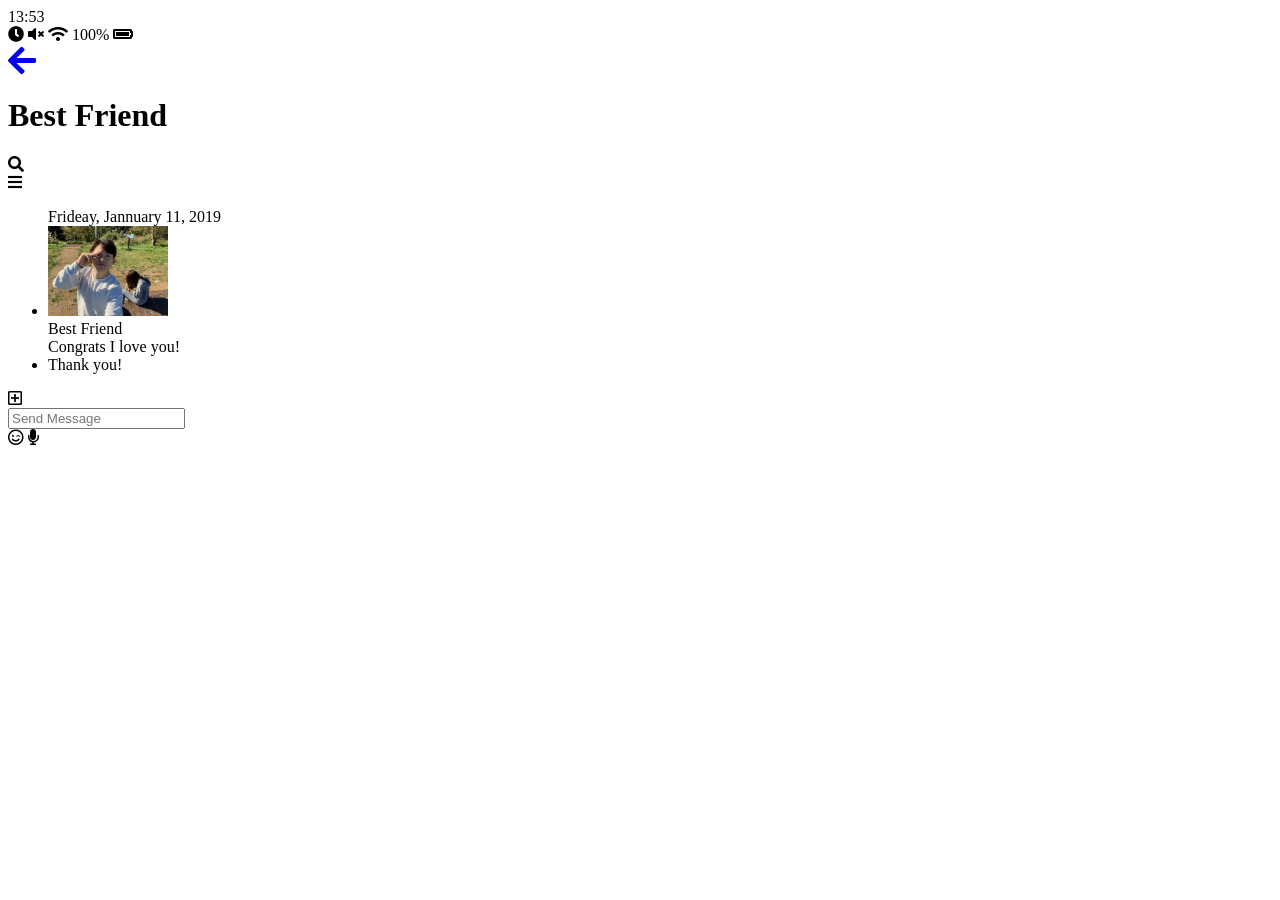
==== chat.html @ 6de1be9c "adding html files" ====
<!DOCTYPE html>
<html lang="en">
  <head>
    <meta charset="UTF-8" />
    <meta name="viewport" content="width=device-width, initial-scale=1.0" />
    <meta http-equiv="X-UA-Compatible" content="ie=edge" />
    <link
      rel="stylesheet"
      href="https://use.fontawesome.com/releases/v5.12.0/css/all.css"
      integrity="sha384-REHJTs1r2ErKBuJB0fCK99gCYsVjwxHrSU0N7I1zl9vZbggVJXRMsv/sLlOAGb4M"
      crossorigin="anonymous"
    />
    <title>Chat | Kakao clone</title>
  </head>

  <body>
    <div class="status-bar">
      <div class="status-bar__column">
        <span class="status-bar__clock">13:53</span>
      </div>
      <div class="status-bar__column">
        <i class="fas fa-clock"></i>
        <i class="fas fa-volume-mute"></i>
        <i class="fas fa-wifi"></i>
        <span class="status-bar__battery-level">100%</span>
        <i class="fas fa-battery-full"></i>
      </div>
    </div>
    <header class="header">
      <div class="header__column">
        <a href="index.html" class="header__back-btn">
          <i class="fas fa-arrow-left fa-2x"></i>
        </a>
        <h1 class="header__title">Best Friend</h1>
      </div>
      <div class="header__column">
        <span class="header__icon">
          <i class="fas fa-search"></i>
        </span>
        <div class="header__icon">
          <i class="fas fa-bars"></i>
        </div>
      </div>
    </header>
    <main class="chat">
      <ul class="chat__messages">
        <span class="chat__timestamp">Frideay, Jannuary 11, 2019</span>
        <li class="incoming-message message">
          <img
            src="images/avatar.jpeg"
            width="120"
            class="g-avatar message__avatar"
          />
          <div class="message__content">
            <span class="message__author">Best Friend</span>
            <div class="message__bubble">
              Congrats I love you!
            </div>
          </div>
          <span class="message__timestamp"></span>
        </li>
        <li class="incoming-message message">
          <span class="message__timestamp"></span>
          <div class="message__content">
            <div class="message__bubble">
              Thank you!
            </div>
          </div>
        </li>
      </ul>
    </main>
    <div class="chat__write">
      <div class="chat__write-column">
        <i class="far fa-plus-square"></i>
      </div>
      <div class="chat__write-column">
        <input
          type="text"
          placeholder="Send Message"
          class="chat__write-input"
        />
      </div>
      <div class="chat__write-column">
        <span class="chat__write-icon">
          <i class="far fa-smile-wink"></i>
        </span>
        <span class="chat__write-icon">
          <i class="fas fa-microphone"></i>
        </span>
      </div>
    </div>
  </body>
</html>
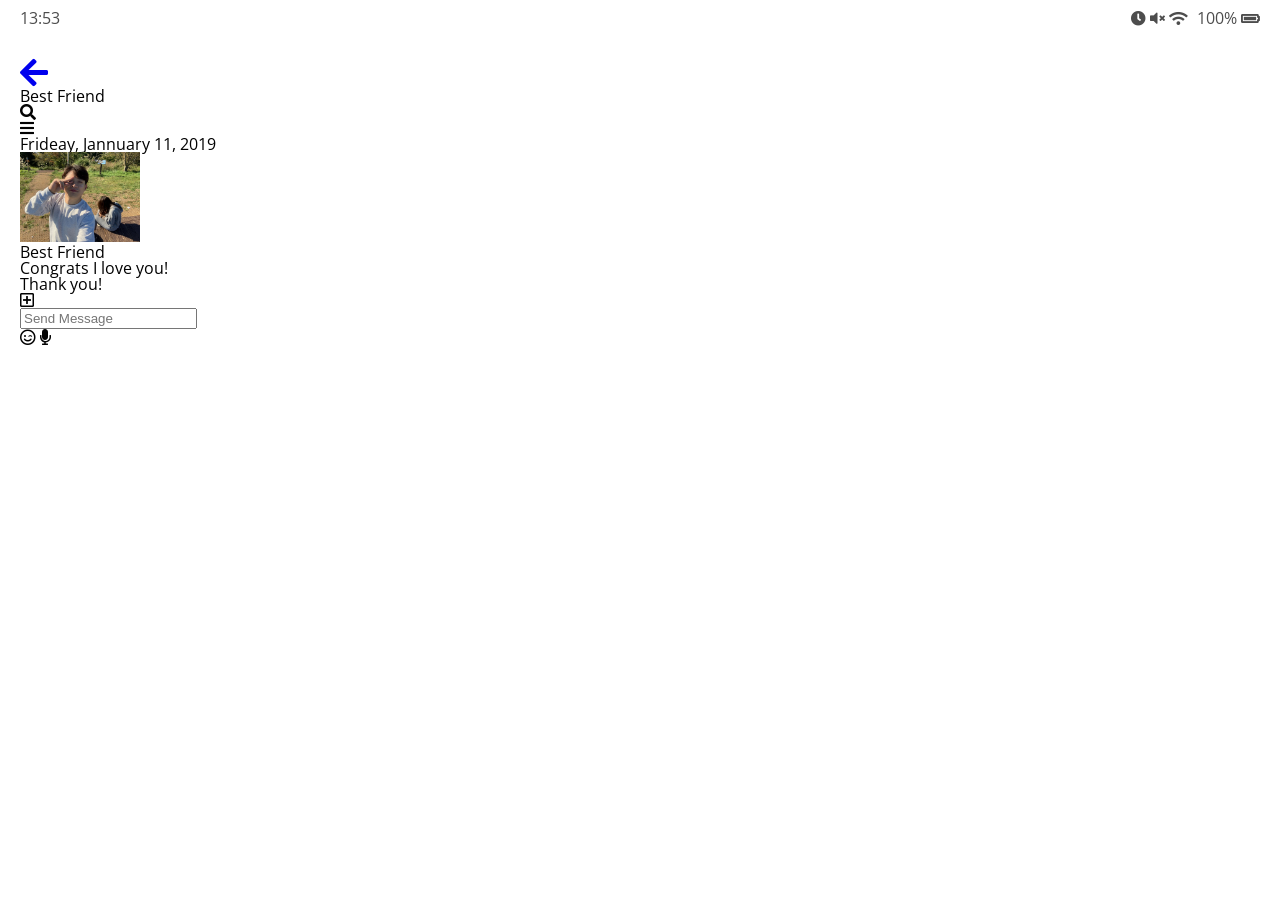
==== commit d36783f2: "reset css" ====
--- a/chat.html
+++ b/chat.html
@@ -10,6 +10,7 @@
       integrity="sha384-REHJTs1r2ErKBuJB0fCK99gCYsVjwxHrSU0N7I1zl9vZbggVJXRMsv/sLlOAGb4M"
       crossorigin="anonymous"
     />
+    <link rel="stylesheet" href="css/style.css" />
     <title>Chat | Kakao clone</title>
   </head>
 
--- a/css/style.css
+++ b/css/style.css
@@ -0,0 +1,10 @@
+@import url("https://fonts.googleapis.com/css?family=Open+Sans:400,700&display=swap");
+@import "reset.css";
+@import "status-bar.css";
+body {
+  background-color: white;
+  padding: 10px 20px;
+  color: #020202;
+  font-family: "Open Sans", -apple-system, BlinkMacSystemFont, "Segoe UI",
+    Roboto, Oxygen, Ubuntu, Cantarell, "Open Sans", "Helvetica Neue", sans-serif;
+}
